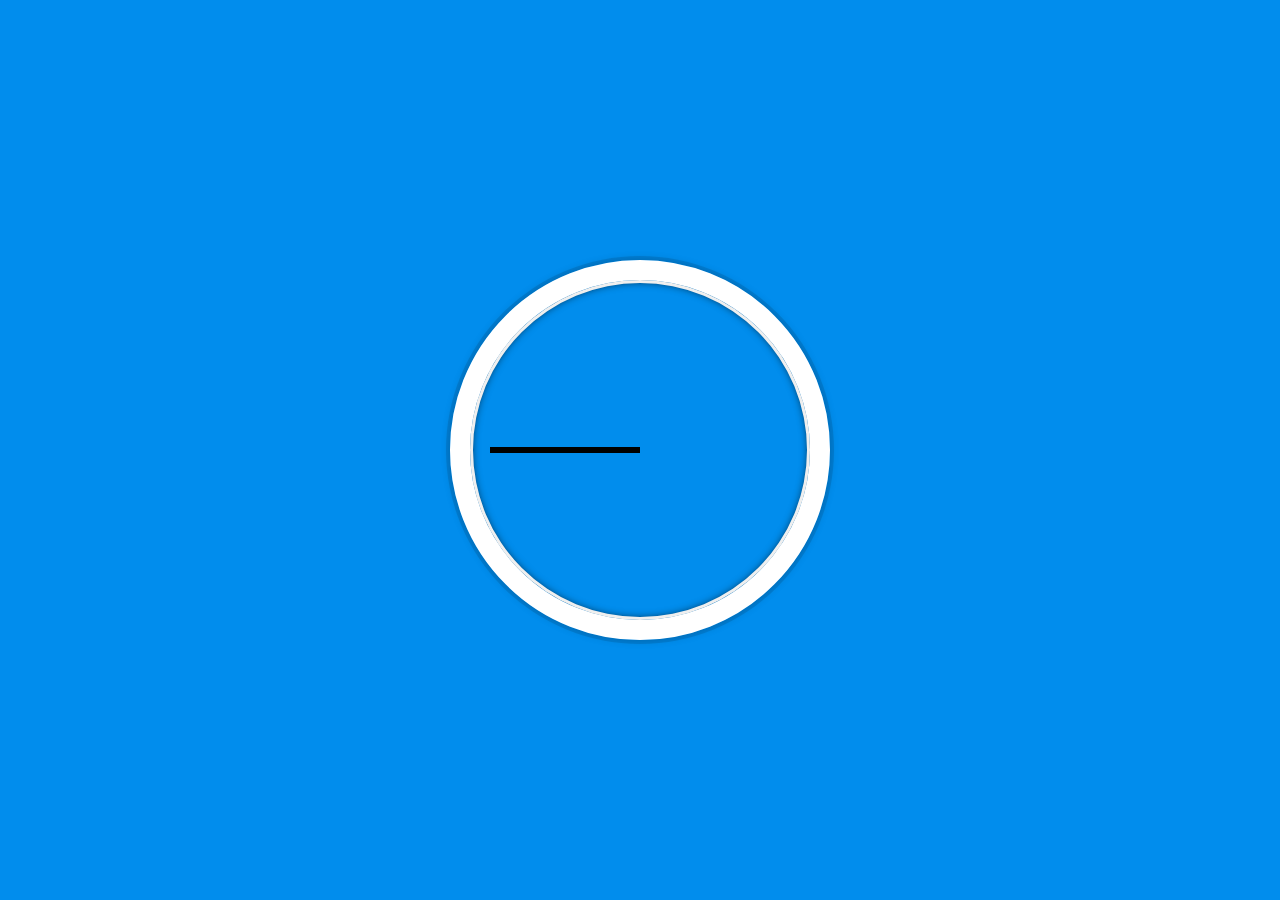
==== 02 - JS and CSS Clock/index.html @ 4f2ced4e "added index.html" ====
<!DOCTYPE html>
<html lang="en">
<head>
  <meta charset="UTF-8">
  <title>JS + CSS Clock</title>
</head>
<body>


    <div class="clock">
      <div class="clock-face">
        <div class="hand hour-hand"></div>
        <div class="hand min-hand"></div>
        <div class="hand second-hand"></div>
      </div>
    </div>


  <style>
    html {
      background:#018DED url(http://unsplash.it/1500/1000?image=881&blur=50);
      background-size:cover;
      font-family:'helvetica neue';
      text-align: center;
      font-size: 10px;
    }

    body {
      margin: 0;
      font-size: 2rem;
      display:flex;
      flex:1;
      min-height: 100vh;
      align-items: center;
    }

    .clock {
      width: 30rem;
      height: 30rem;
      border:20px solid white;
      border-radius:50%;
      margin:50px auto;
      position: relative;
      padding:2rem;
      box-shadow:
        0 0 0 4px rgba(0,0,0,0.1),
        inset 0 0 0 3px #EFEFEF,
        inset 0 0 10px black,
        0 0 10px rgba(0,0,0,0.2);
    }

    .clock-face {
      position: relative;
      width: 100%;
      height: 100%;
      transform: translateY(-3px); /* account for the height of the clock hands */
    }

    .hand {
      width:50%;
      height:6px;
      background:black;
      position: absolute;
      top:50%;
    }

  </style>

  <script>


  </script>
</body>
</html>
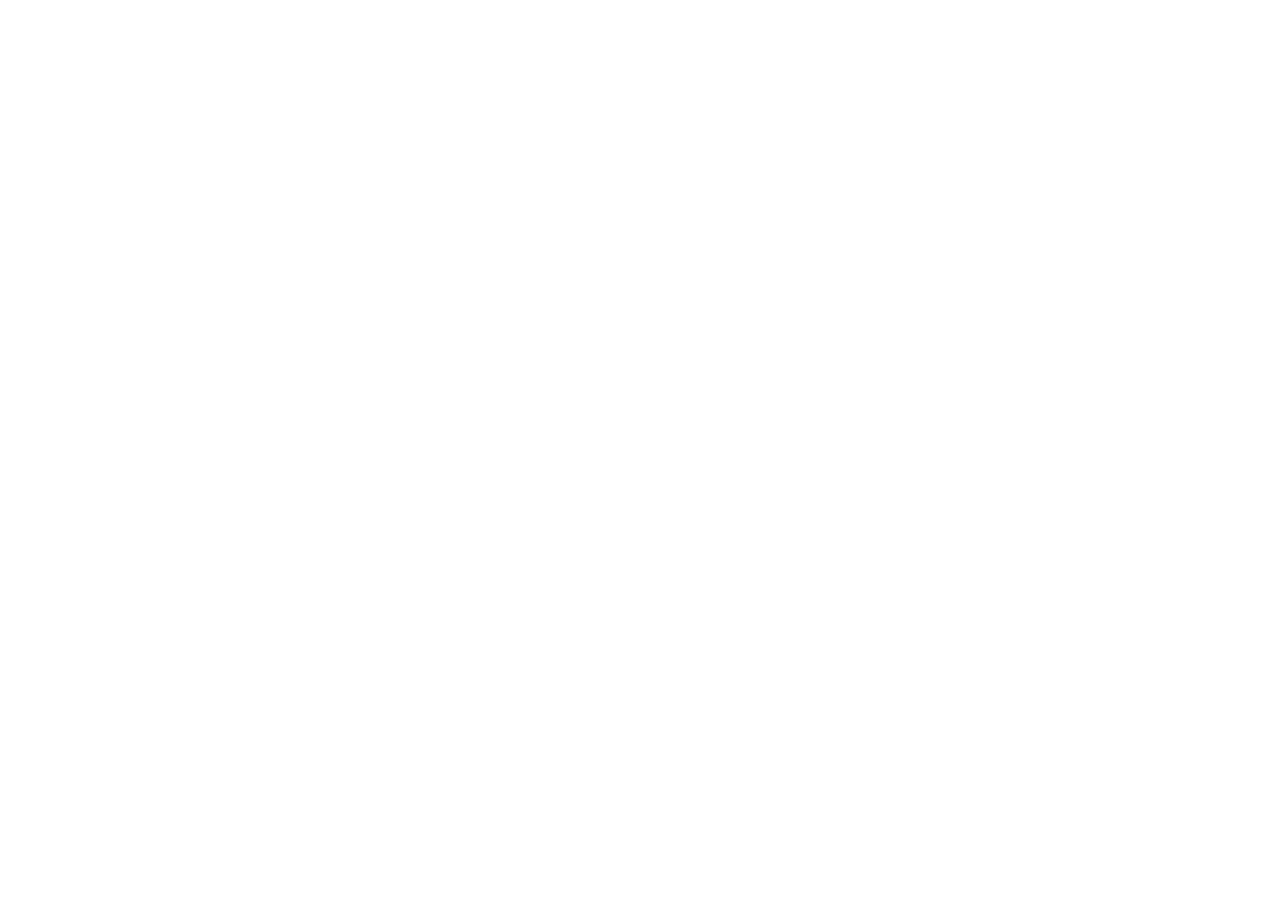
==== commit b76d2779: "added styles.css and main.js" ====
--- a/02 - JS and CSS Clock/index.html
+++ b/02 - JS and CSS Clock/index.html
@@ -16,59 +16,5 @@
     </div>
 
 
-  <style>
-    html {
-      background:#018DED url(http://unsplash.it/1500/1000?image=881&blur=50);
-      background-size:cover;
-      font-family:'helvetica neue';
-      text-align: center;
-      font-size: 10px;
-    }
-
-    body {
-      margin: 0;
-      font-size: 2rem;
-      display:flex;
-      flex:1;
-      min-height: 100vh;
-      align-items: center;
-    }
-
-    .clock {
-      width: 30rem;
-      height: 30rem;
-      border:20px solid white;
-      border-radius:50%;
-      margin:50px auto;
-      position: relative;
-      padding:2rem;
-      box-shadow:
-        0 0 0 4px rgba(0,0,0,0.1),
-        inset 0 0 0 3px #EFEFEF,
-        inset 0 0 10px black,
-        0 0 10px rgba(0,0,0,0.2);
-    }
-
-    .clock-face {
-      position: relative;
-      width: 100%;
-      height: 100%;
-      transform: translateY(-3px); /* account for the height of the clock hands */
-    }
-
-    .hand {
-      width:50%;
-      height:6px;
-      background:black;
-      position: absolute;
-      top:50%;
-    }
-
-  </style>
-
-  <script>
-
-
-  </script>
 </body>
 </html>
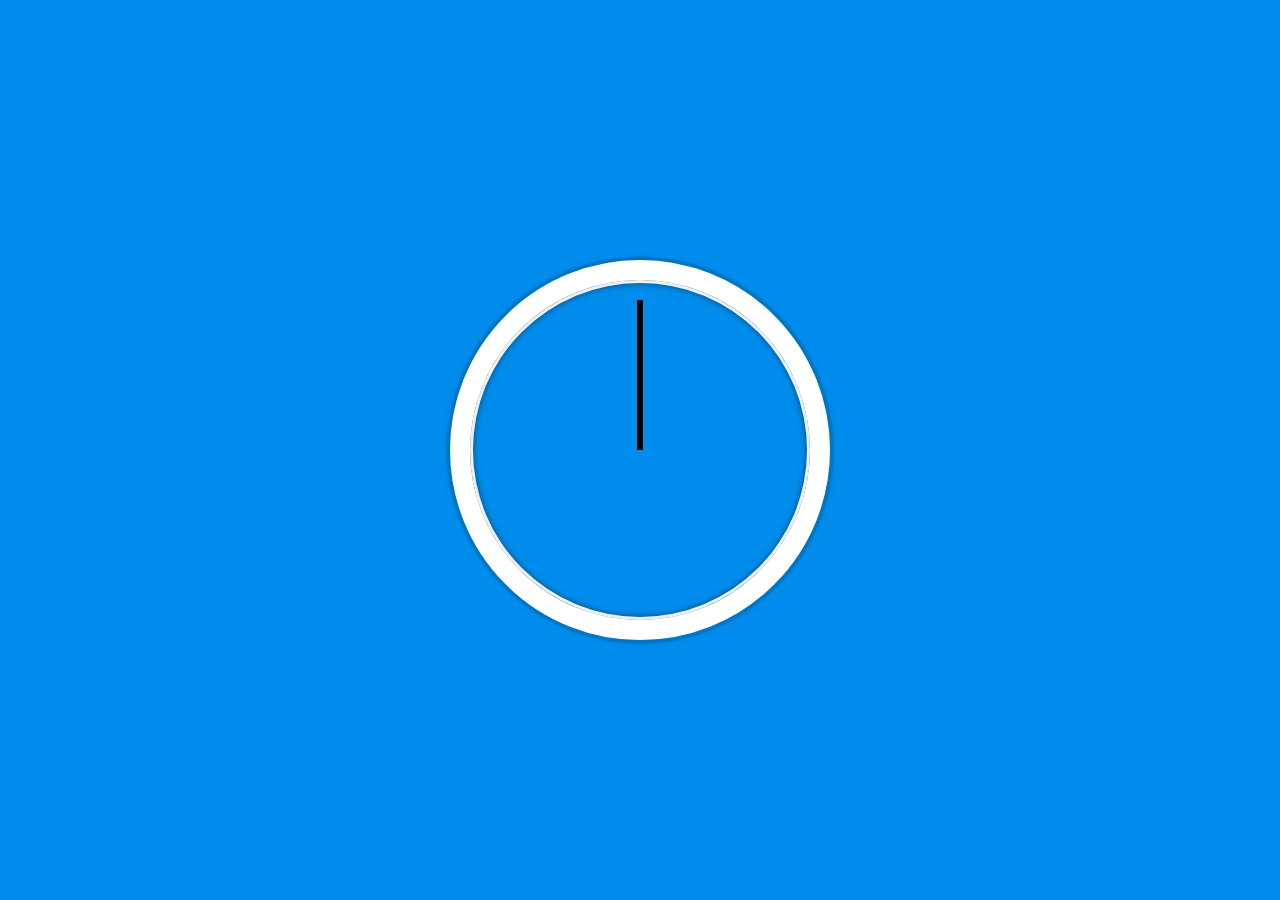
==== commit 7c4e8c9f: "completed clock" ====
--- a/02 - JS and CSS Clock/index.html
+++ b/02 - JS and CSS Clock/index.html
@@ -2,6 +2,7 @@
 <html lang="en">
 <head>
   <meta charset="UTF-8">
+  <link rel="stylesheet" type="text/css" href="styles.css">
   <title>JS + CSS Clock</title>
 </head>
 <body>
@@ -15,6 +16,6 @@
       </div>
     </div>
 
-
+<script type="text/javascript" src="main.js"></script>
 </body>
 </html>
--- a/02 - JS and CSS Clock/styles.css
+++ b/02 - JS and CSS Clock/styles.css
@@ -0,0 +1,51 @@
+  html {
+    background:#018DED url(http://unsplash.it/1500/1000?image=881&blur=50);
+    background-size:cover;
+    font-family:'helvetica neue';
+    text-align: center;
+    font-size: 10px;
+  }
+
+  body {
+    margin: 0;
+    font-size: 2rem;
+    display:flex;
+    flex:1;
+    min-height: 100vh;
+    align-items: center;
+  }
+
+  .clock {
+    width: 30rem;
+    height: 30rem;
+    border:20px solid white;
+    border-radius:50%;
+    margin:50px auto;
+    position: relative;
+    padding:2rem;
+    box-shadow:
+      0 0 0 4px rgba(0,0,0,0.1),
+      inset 0 0 0 3px #EFEFEF,
+      inset 0 0 10px black,
+      0 0 10px rgba(0,0,0,0.2);
+  }
+
+  .clock-face {
+    position: relative;
+    width: 100%;
+    height: 100%;
+    transform: translateY(-3px); /* account for the height of the clock hands */
+  }
+
+  .hand {
+    width:50%;
+    height:6px;
+    background:black;
+    position: absolute;
+    top:50%;
+    transform-origin: 100%;
+    transform: rotate(90deg);
+    transition: all 0.05s;
+    transition-timing-function: cubic-bezier(0.1, 2.7, 0.58, 1);
+  }
+
